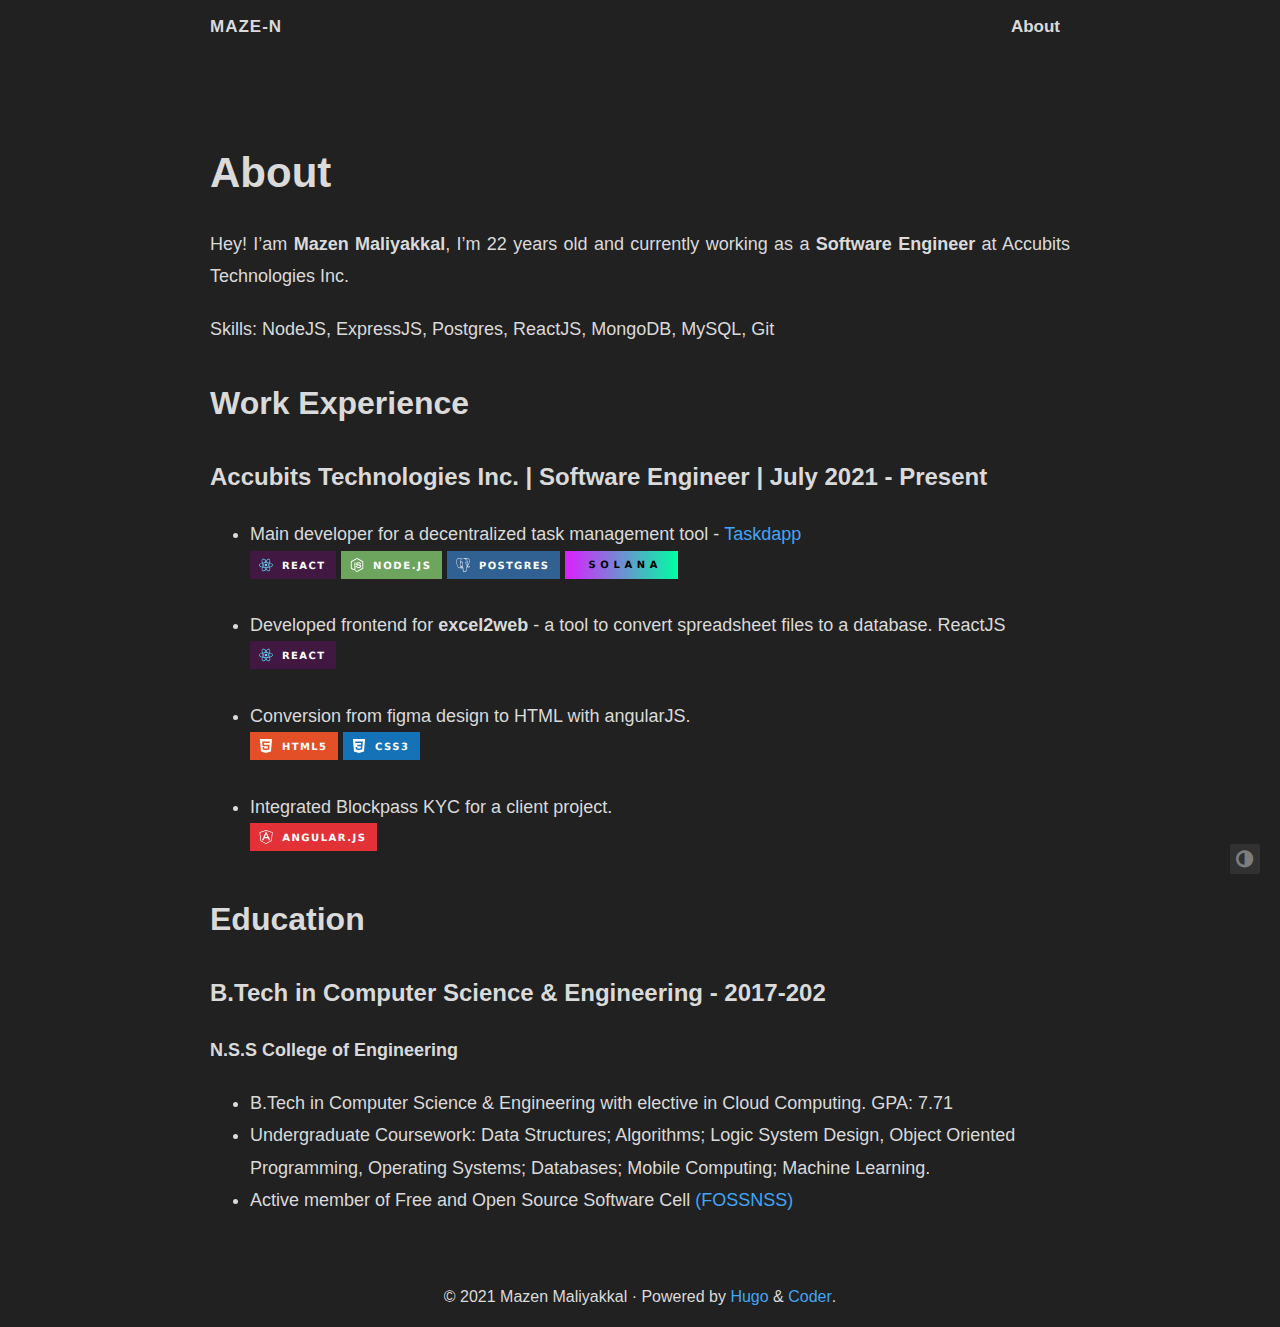
==== about-me/index.html @ 1265c399 "Hugo page" ====
<!DOCTYPE html><html><head><title>https://maze-n.github.io/about/</title><link rel="canonical" href="https://maze-n.github.io/about/"/><meta name="robots" content="noindex"><meta charset="utf-8" /><meta http-equiv="refresh" content="0; url=https://maze-n.github.io/about/" /></head></html>
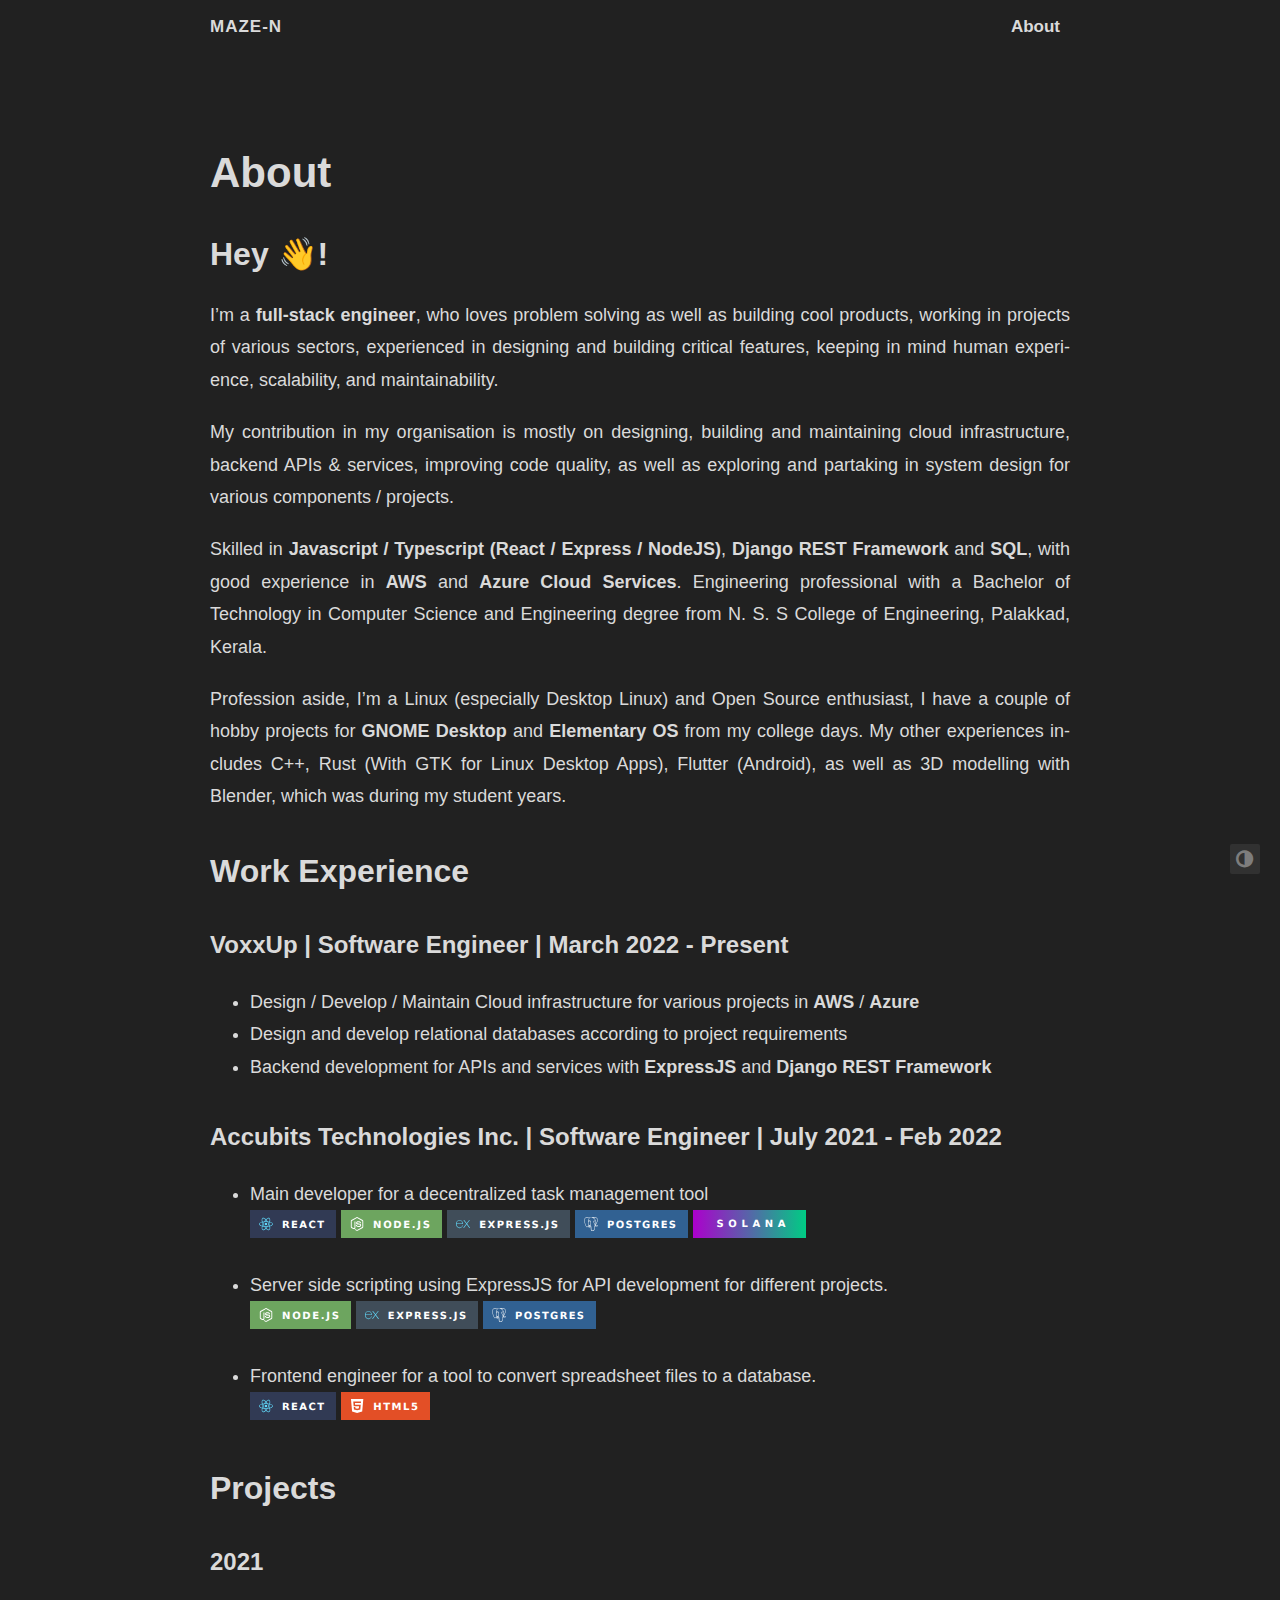
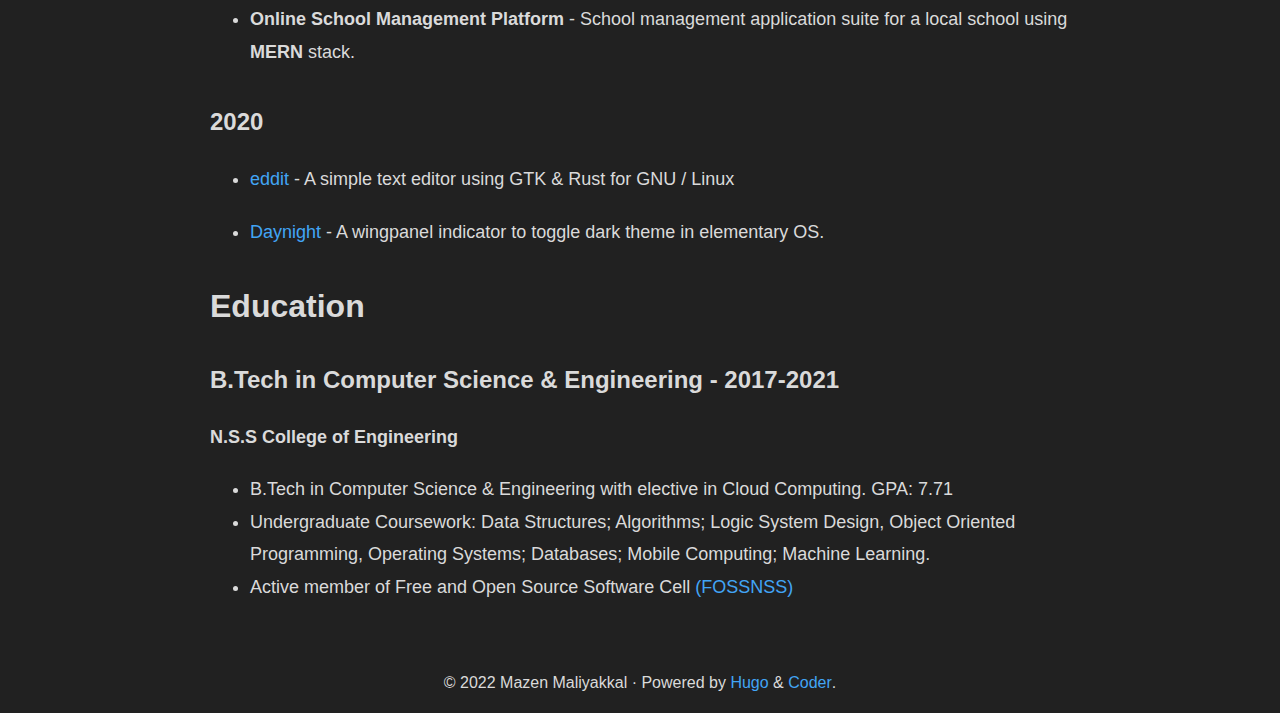
==== commit 444261b4: "Adds new changes" ====
--- a/about-me/index.html
+++ b/about-me/index.html
@@ -1 +1,10 @@
-<!DOCTYPE html><html><head><title>https://maze-n.github.io/about/</title><link rel="canonical" href="https://maze-n.github.io/about/"/><meta name="robots" content="noindex"><meta charset="utf-8" /><meta http-equiv="refresh" content="0; url=https://maze-n.github.io/about/" /></head></html>+<!DOCTYPE html>
+<html lang="en">
+  <head>
+    <title>https://maze-n.github.io/about/</title>
+    <link rel="canonical" href="https://maze-n.github.io/about/">
+    <meta name="robots" content="noindex">
+    <meta charset="utf-8">
+    <meta http-equiv="refresh" content="0; url=https://maze-n.github.io/about/">
+  </head>
+</html>
